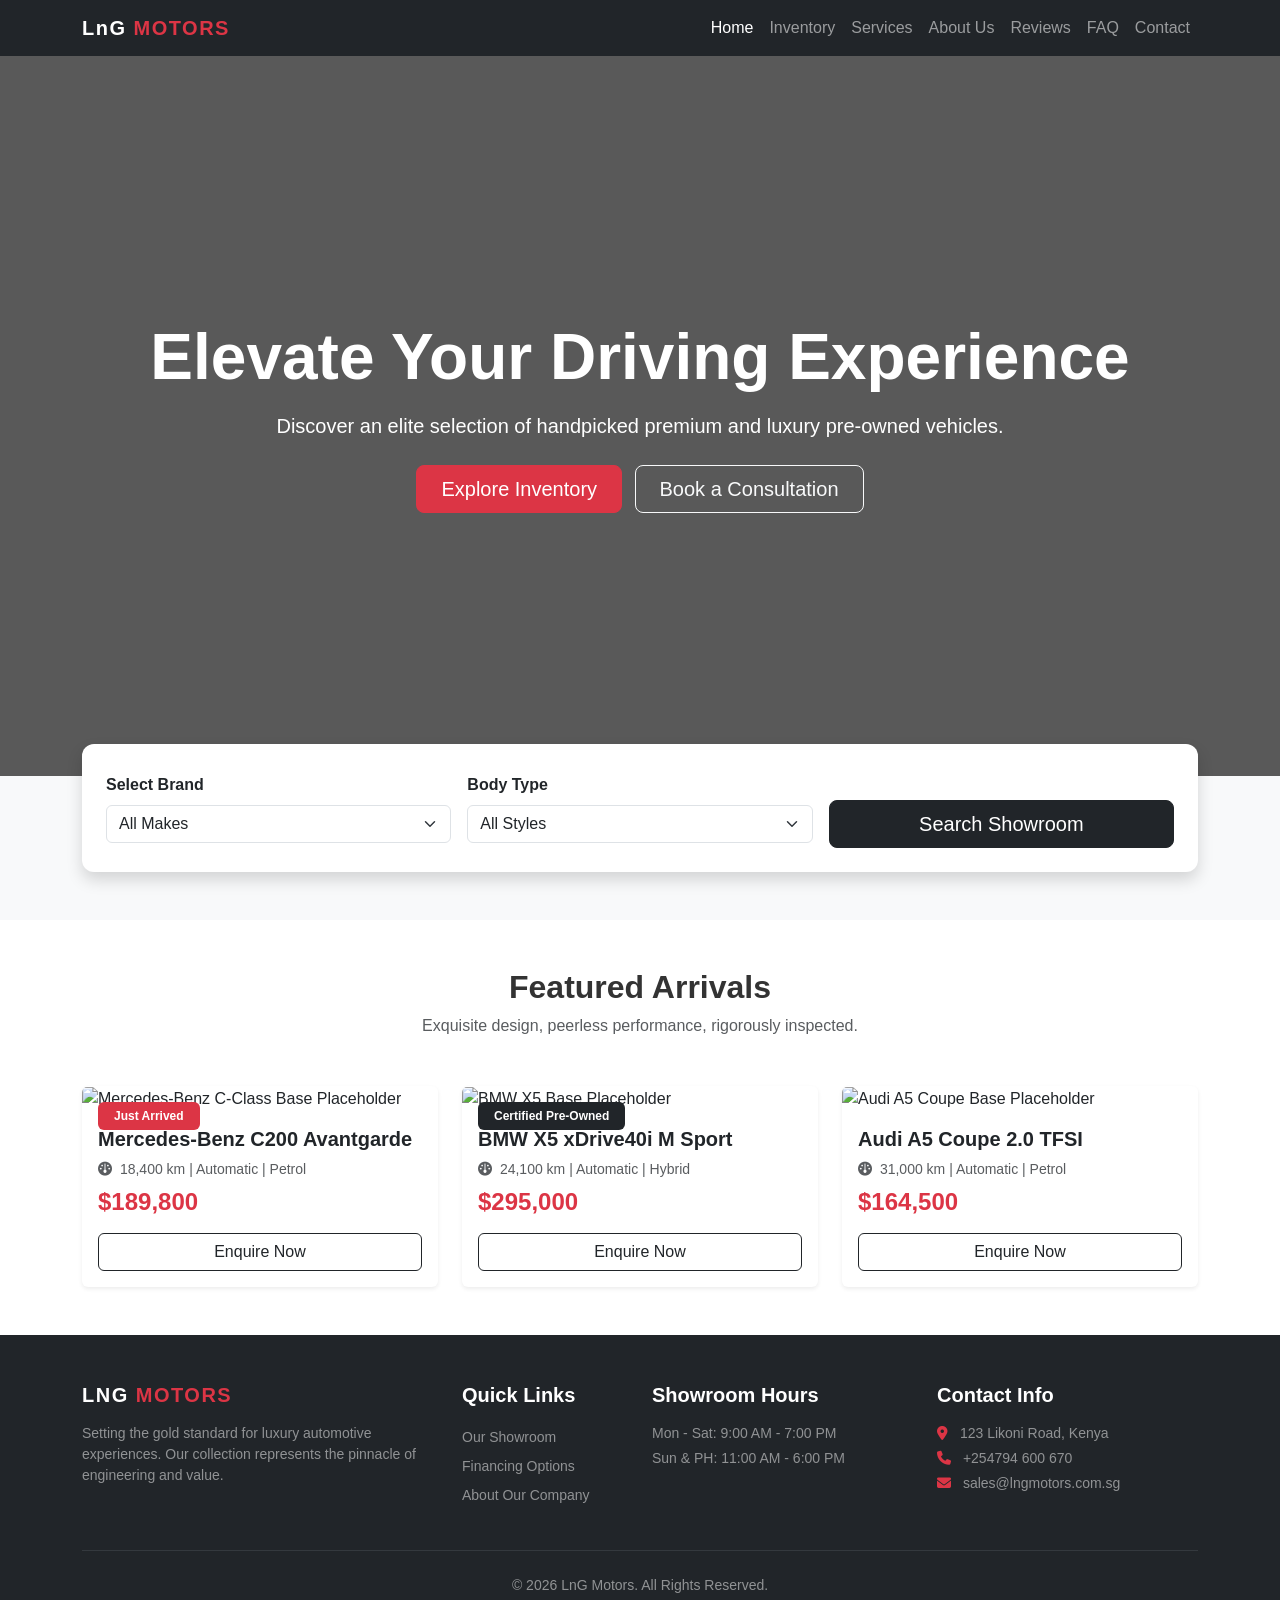
==== index.html @ 86133013 "Asset: Complete core luxury inventory card image pipeline installation" ====
<!DOCTYPE html>
<html lang="en">
<head>
    <meta charset="UTF-8">
    <meta name="viewport" content="width=device-width, initial-scale=1.0">
    <title>LnG Motors | Premium Pre-Owned Luxury Cars</title>
    <link href="https://cdn.jsdelivr.net/npm/bootstrap@5.3.3/dist/css/bootstrap.min.css" rel="stylesheet">
    <link rel="stylesheet" href="css/styles.css">
    <link rel="stylesheet" href="https://cdnjs.cloudflare.com/ajax/libs/font-awesome/6.4.0/css/all.min.css">
</head>
<body>

    <nav class="navbar navbar-expand-lg navbar-dark bg-dark sticky-top">
        <div class="container">
            <a class="navbar-brand fw-bold tracking-wider" href="index.html">LnG <span class="text-danger">MOTORS</span></a>
            <button class="navbar-toggler" type="button" data-bs-toggle="collapse" data-bs-target="#mainNavbar" aria-controls="mainNavbar" aria-expanded="false" aria-label="Toggle navigation">
                <span class="navbar-toggler-icon"></span>
            </button>
            <div class="collapse navbar-collapse" id="mainNavbar">
                <ul class="navbar-nav ms-auto mb-2 mb-lg-0">
                    <li class="nav-item"><a class="nav-link active" href="index.html">Home</a></li>
                    <li class="nav-item"><a class="nav-link" href="inventory.html">Inventory</a></li>
                    <li class="nav-item"><a class="nav-link" href="services.html">Services</a></li>
                    <li class="nav-item"><a class="nav-link" href="about.html">About Us</a></li>
                    <li class="nav-item"><a class="nav-link" href="testimonials.html">Reviews</a></li>
                    <li class="nav-item"><a class="nav-link" href="faq.html">FAQ</a></li>
                    <li class="nav-item"><a class="nav-link" href="contact.html">Contact</a></li>
                </ul>
            </div>
        </div>
    </nav>

    <header class="hero-section d-flex align-items-center text-center text-white">
        <div class="container">
            <h1 class="display-3 fw-bold mb-3">Elevate Your Driving Experience</h1>
            <p class="lead mb-4">Discover an elite selection of handpicked premium and luxury pre-owned vehicles.</p>
            <a href="inventory.html" class="btn btn-danger btn-lg px-4 me-2">Explore Inventory</a>
            <a href="contact.html" class="btn btn-outline-light btn-lg px-4">Book a Consultation</a>
        </div>
    </header>

    <section class="py-5 bg-light">
        <div class="container">
            <div class="card shadow p-4 border-0 filter-card-offset">
                <div class="row g-3 align-items-center">
                    <div class="col-md-4">
                        <label class="form-label fw-semibold">Select Brand</label>
                        <select class="form-select" id="brandFilter">
                            <option value="all">All Makes</option>
                            <option value="mercedes">Mercedes-Benz</option>
                            <option value="bmw">BMW</option>
                            <option value="audi">Audi</option>
                        </select>
                    </div>
                    <div class="col-md-4">
                        <label class="form-label fw-semibold">Body Type</label>
                        <select class="form-select" id="typeFilter">
                            <option value="all">All Styles</option>
                            <option value="sedan">Sedan</option>
                            <option value="suv">SUV</option>
                            <option value="coupe">Coupe</option>
                        </select>
                    </div>
                    <div class="col-md-4 d-grid">
                        <label class="form-label d-none d-md-block">&nbsp;</label>
                        <button class="btn btn-dark btn-lg" id="filterSearchBtn">Search Showroom</button>
                    </div>
                </div>
            </div>
        </div>
    </section>

    <section class="py-5">
        <div class="container">
            <div class="text-center mb-5">
                <h2 class="fw-bold">Featured Arrivals</h2>
                <p class="text-muted">Exquisite design, peerless performance, rigorously inspected.</p>
            </div>
            <div class="row g-4" id="featuredCarGrid">
                <div class="col-md-4 car-item" data-brand="mercedes" data-type="sedan">
                    <div class="card h-100 shadow-sm border-0 vehicle-card">
                        <div class="position-relative">
                            <img src="images/car1.jpg" class="card-img-top" alt="Mercedes-Benz C-Class Base Placeholder">
                            <span class="badge bg-danger position-absolute top-0 start-0 m-3 px-3 py-2">Just Arrived</span>
                        </div>
                        <div class="card-body">
                            <h5 class="card-title fw-bold">Mercedes-Benz C200 Avantgarde</h5>
                            <p class="text-muted small mb-2"><i class="fa-solid fa-gauge me-1"></i> 18,400 km | Automatic | Petrol</p>
                            <h4 class="text-danger fw-bold mb-3">$189,800</h4>
                            <div class="d-grid">
                                <a href="contact.html" class="btn btn-outline-dark">Enquire Now</a>
                            </div>
                        </div>
                    </div>
                </div>
                <div class="col-md-4 car-item" data-brand="bmw" data-type="suv">
                    <div class="card h-100 shadow-sm border-0 vehicle-card">
                        <div class="position-relative">
                            <img src="images/car2.jpg" class="card-img-top" alt="BMW X5 Base Placeholder">
                            <span class="badge bg-dark position-absolute top-0 start-0 m-3 px-3 py-2">Certified Pre-Owned</span>
                        </div>
                        <div class="card-body">
                            <h5 class="card-title fw-bold">BMW X5 xDrive40i M Sport</h5>
                            <p class="text-muted small mb-2"><i class="fa-solid fa-gauge me-1"></i> 24,100 km | Automatic | Hybrid</p>
                            <h4 class="text-danger fw-bold mb-3">$295,000</h4>
                            <div class="d-grid">
                                <a href="contact.html" class="btn btn-outline-dark">Enquire Now</a>
                            </div>
                        </div>
                    </div>
                </div>
                <div class="col-md-4 car-item" data-brand="audi" data-type="coupe">
                    <div class="card h-100 shadow-sm border-0 vehicle-card">
                        <div class="position-relative">
                            <img src="images/car3.jpg" class="card-img-top" alt="Audi A5 Coupe Base Placeholder">
                        </div>
                        <div class="card-body">
                            <h5 class="card-title fw-bold">Audi A5 Coupe 2.0 TFSI</h5>
                            <p class="text-muted small mb-2"><i class="fa-solid fa-gauge me-1"></i> 31,000 km | Automatic | Petrol</p>
                            <h4 class="text-danger fw-bold mb-3">$164,500</h4>
                            <div class="d-grid">
                                <a href="contact.html" class="btn btn-outline-dark">Enquire Now</a>
                            </div>
                        </div>
                    </div>
                </div>
            </div>
        </div>
    </section>

    <footer class="bg-dark text-light pt-5 pb-3">
    <div class="container">
        <div class="row g-4">
            
            <div class="col-lg-4 col-md-6">
                <h5 class="fw-bold mb-3 text-uppercase tracking-wider text-white">LnG <span class="text-danger">Motors</span></h5>
                <p class="text-white-50 small">Setting the gold standard for luxury automotive experiences. Our collection represents the pinnacle of engineering and value.</p>
            </div>
            
            <div class="col-lg-2 col-md-6">
                <h5 class="fw-bold mb-3 text-white">Quick Links</h5>
                <ul class="list-unstyled small">
                    <li><a href="inventory.html" class="text-white-50 text-decoration-none d-block py-1">Our Showroom</a></li>
                    <li><a href="services.html" class="text-white-50 text-decoration-none d-block py-1">Financing Options</a></li>
                    <li><a href="about.html" class="text-white-50 text-decoration-none d-block py-1">About Our Company</a></li>
                </ul>
            </div>
            
            <div class="col-lg-3 col-md-6">
                <h5 class="fw-bold mb-3 text-white">Showroom Hours</h5>
                <p class="text-white-50 small mb-1">Mon - Sat: 9:00 AM - 7:00 PM</p>
                <p class="text-white-50 small">Sun & PH: 11:00 AM - 6:00 PM</p>
            </div>
            
            <div class="col-lg-3 col-md-6">
                <h5 class="fw-bold mb-3 text-white">Contact Info</h5>
                <p class="text-white-50 small mb-1"><i class="fa-solid fa-location-dot me-2 text-danger"></i> 123 Likoni Road, Kenya</p>
                <p class="text-white-50 small mb-1"><i class="fa-solid fa-phone me-2 text-danger"></i> +254794 600 670</p>
                <p class="text-white-50 small"><i class="fa-solid fa-envelope me-2 text-danger"></i> sales@lngmotors.com.sg</p>
            </div>
            
        </div>
        
        <hr class="border-secondary my-4">
        
        <div class="text-center text-white-50 small">
            <p class="mb-0">&copy; 2026 LnG Motors. All Rights Reserved.</p>
        </div>
    </div>
</footer>

    <script src="https://cdn.jsdelivr.net/npm/bootstrap@5.3.3/dist/js/bootstrap.bundle.min.js"></script>
    <script src="js/main.js"></script>
</body>
</html>
---- css/styles.css ----
/* Custom Variable Foundations */
:root {
    --lng-dark: #111111;
    --lng-gray: #1c1c1e;
    --lng-accent: #dc3545;
}

body {
    font-family: 'Inter', -apple-system, BlinkMacSystemFont, "Segoe UI", Roboto, sans-serif;
    background-color: #ffffff;
    color: #333333;
}

/* Luxury Hero Immersive Panel */
.hero-section {
    background: linear-gradient(rgba(0, 0, 0, 0.65), rgba(0, 0, 0, 0.65)), 
                url('../assets/images/hero-bg.jpg') no-repeat center center/cover;
    min-height: 75vh;
}

/* Offset Search Module */
.filter-card-offset {
    margin-top: -5rem;
    position: relative;
    z-index: 10;
    border-radius: 12px;
}

/* Smooth Interactive Card Hovers */
.vehicle-card {
    transition: transform 0.3s ease, box-shadow 0.3s ease;
    overflow: hidden;
}

.vehicle-card:hover {
    transform: translateY(-8px);
    box-shadow: 0 15px 30px rgba(0,0,0,0.12) !important;
}

.vehicle-card img {
    height: 240px;
    object-fit: cover;
    transition: transform 0.5s ease;
}

.vehicle-card:hover img {
    transform: scale(1.04);
}

/* Typography Enhancements */
.tracking-wider {
    letter-spacing: 1.5px;
}

/* Optimized Hero Banner Scaling Structure */
.hero-section {
    /* 1. Sets a dark protective overlay and points to your local image folder */
    background: linear-gradient(rgba(0, 0, 0, 0.65), rgba(0, 0, 0, 0.65)), 
                url('../images/hero-bg.jpg') no-repeat;
    
    /* 2. Fixes the zoom: contains the image beautifully within the viewport */
    background-size: cover;
    background-position: center 25%; /* Adjusts vertical alignment to focus on the car body */
    background-attachment: scroll;
    
    /* 3. Explicit height controls to prevent horizontal viewport stretching */
    width: 100%;
    min-height: 80vh; /* Takes up 80% of the screen height perfectly */
    
    /* 4. Flex centering layout content */
    display: flex;
    align-items: center;
    justify-content: center;
}
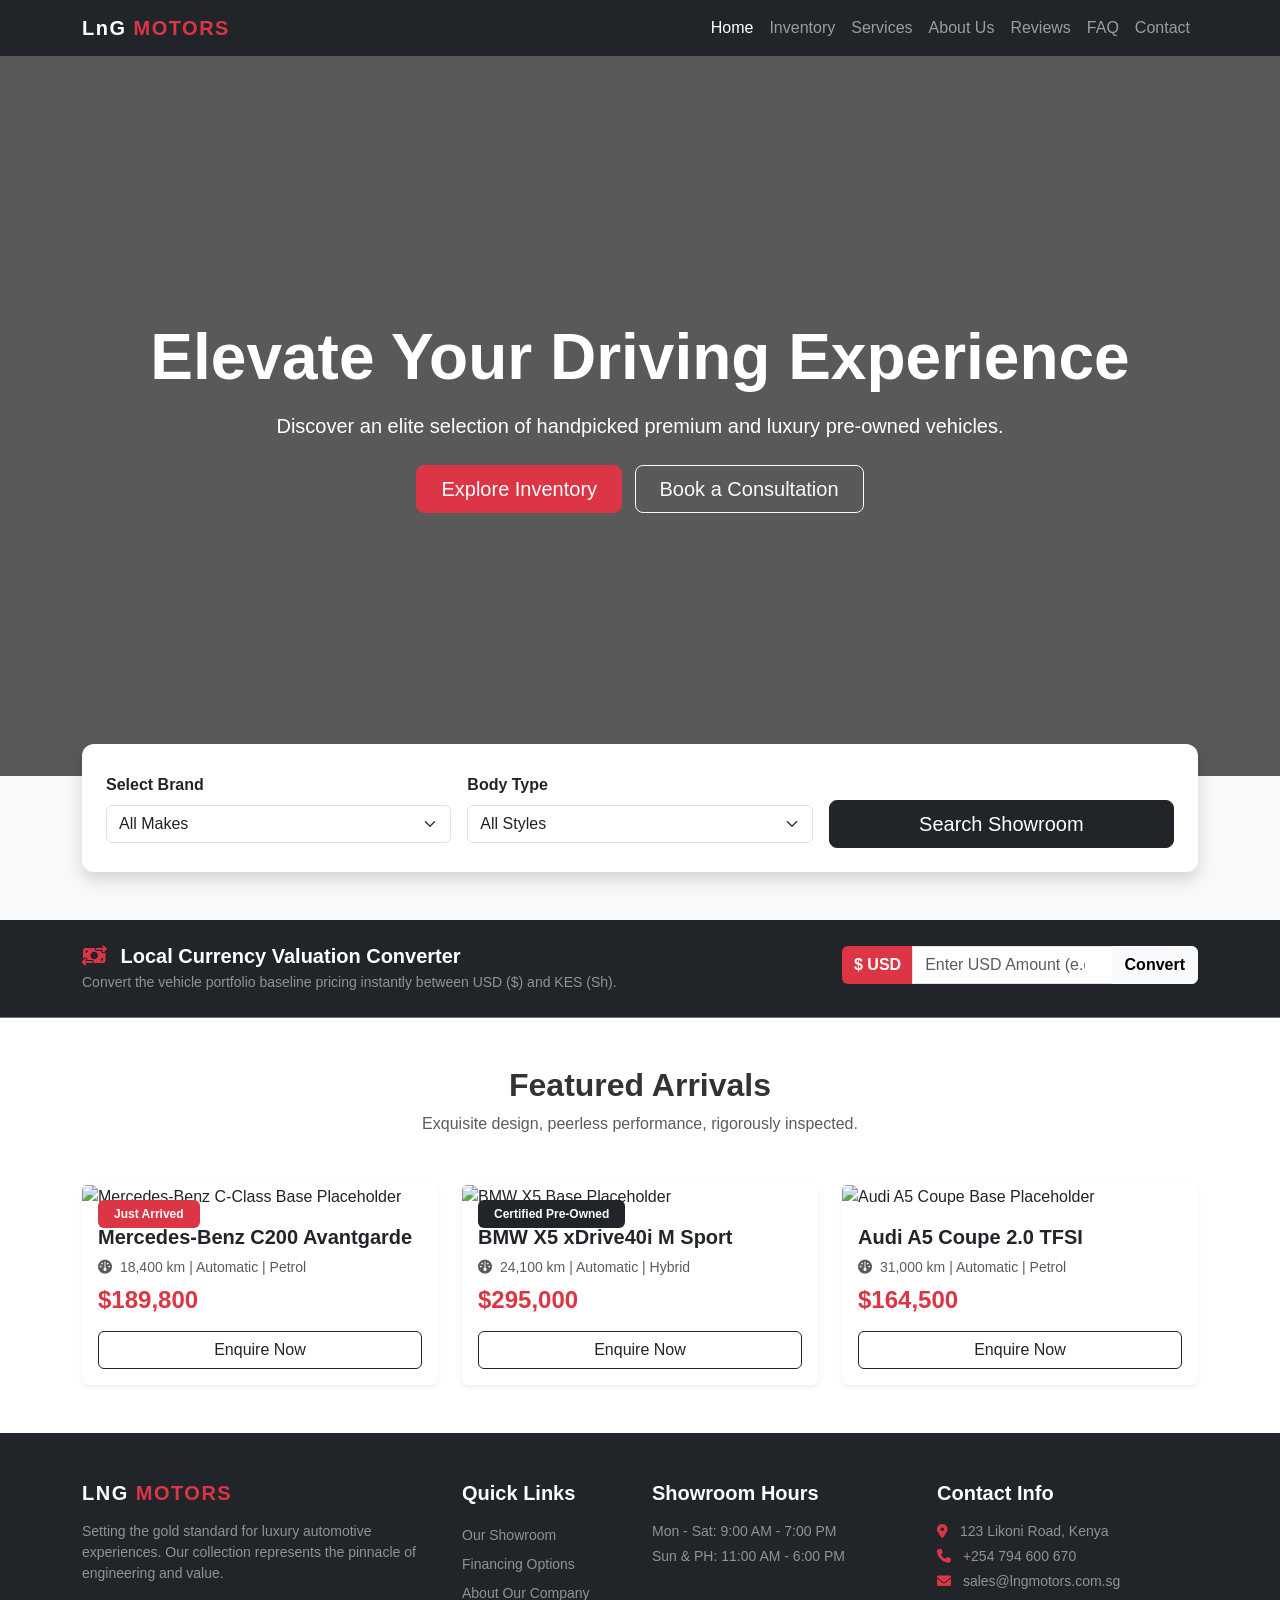
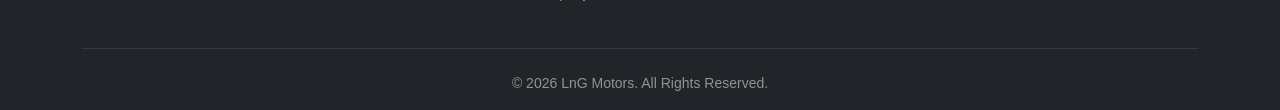
==== commit a338280f: "Final update on index.html" ====
--- a/index.html
+++ b/index.html
@@ -69,6 +69,25 @@
             </div>
         </div>
     </section>
+
+<section class="py-4 bg-dark text-white border-bottom border-secondary">
+    <div class="container">
+        <div class="row align-items-center justify-content-center">
+            <div class="col-md-8 text-center text-md-start mb-3 mb-md-0">
+                <h5 class="fw-bold mb-1"><i class="fa-solid fa-money-bill-transfer text-danger me-2"></i> Local Currency Valuation Converter</h5>
+                <p class="text-white-50 small mb-0">Convert the vehicle portfolio baseline pricing instantly between USD ($) and KES (Sh).</p>
+            </div>
+            <div class="col-md-4">
+                <div class="input-group">
+                    <span class="input-group-text bg-danger text-white border-0 fw-bold">$ USD</span>
+                    <input type="number" id="usdInput" class="form-control" placeholder="Enter USD Amount (e.g., 164500)">
+                    <button class="btn btn-light fw-bold" id="convertBtn">Convert</button>
+                </div>
+                <div id="kesResult" class="text-warning fw-bold small mt-2 text-center text-md-end"></div>
+            </div>
+        </div>
+    </div>
+</section>
 
     <section class="py-5">
         <div class="container">
@@ -155,7 +174,7 @@
             <div class="col-lg-3 col-md-6">
                 <h5 class="fw-bold mb-3 text-white">Contact Info</h5>
                 <p class="text-white-50 small mb-1"><i class="fa-solid fa-location-dot me-2 text-danger"></i> 123 Likoni Road, Kenya</p>
-                <p class="text-white-50 small mb-1"><i class="fa-solid fa-phone me-2 text-danger"></i> +254794 600 670</p>
+                <p class="text-white-50 small mb-1"><i class="fa-solid fa-phone me-2 text-danger"></i> +254 794 600 670</p>
                 <p class="text-white-50 small"><i class="fa-solid fa-envelope me-2 text-danger"></i> sales@lngmotors.com.sg</p>
             </div>
             
